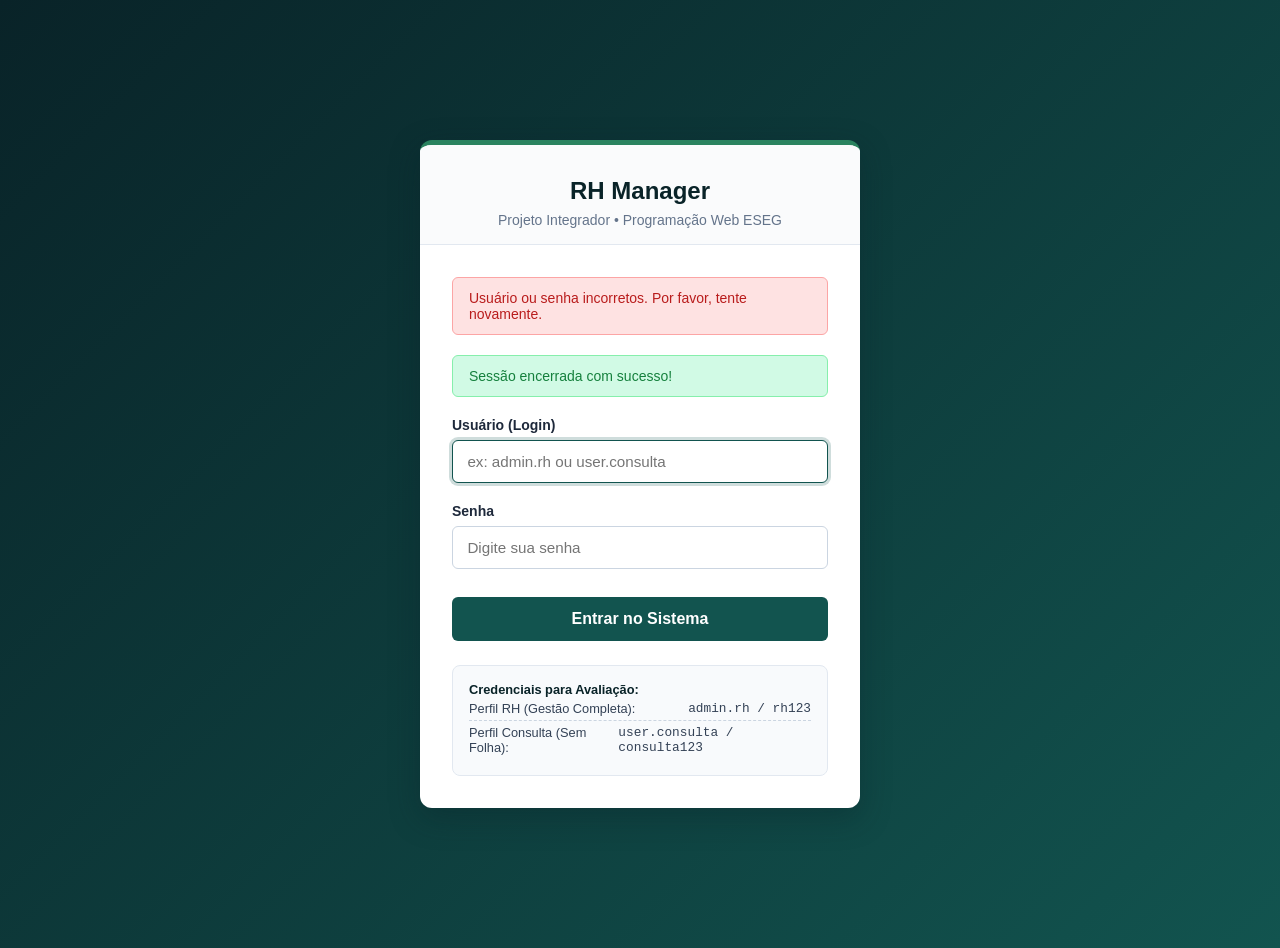
==== src/main/resources/templates/login.html @ 0c0eed61 "feat(fase-10): interface server-side dinamica com thymeleaf, controle de exibicao sec:authorize e fo" ====
<!DOCTYPE html>
<html xmlns:th="http://www.thymeleaf.org" lang="pt-br">
<head>
    <meta charset="UTF-8">
    <meta name="viewport" content="width=device-width, initial-scale=1.0">
    <title>Login • RH Manager</title>
    <link rel="stylesheet" th:href="@{/css/style.css}">
    <style>
        body {
            display: flex;
            align-items: center;
            justify-content: center;
            min-height: 100vh;
            background: linear-gradient(135deg, #092328 0%, #12544F 100%);
            margin: 0;
            padding: 1.5rem;
            font-family: -apple-system, BlinkMacSystemFont, "Segoe UI", Roboto, sans-serif;
        }

        .login-card {
            background: #ffffff;
            border-radius: 12px;
            box-shadow: 0 10px 30px rgba(9, 35, 40, 0.35);
            width: 100%;
            max-width: 440px;
            overflow: hidden;
            border-top: 5px solid #2A835F;
        }

        .login-header {
            padding: 2rem 2rem 1rem 2rem;
            text-align: center;
            background-color: #fafbfc;
            border-bottom: 1px solid #e2e8f0;
        }

        .login-header h2 {
            margin: 0 0 0.4rem 0;
            font-size: 1.5rem;
            color: #092328;
            font-weight: 700;
        }

        .login-header p {
            margin: 0;
            font-size: 0.875rem;
            color: #64748b;
        }

        .login-body {
            padding: 2rem;
        }

        .form-group {
            margin-bottom: 1.25rem;
        }

        .form-label {
            display: block;
            margin-bottom: 0.45rem;
            font-size: 0.875rem;
            font-weight: 600;
            color: #1e293b;
        }

        .form-control {
            width: 100%;
            padding: 0.75rem 0.9rem;
            font-size: 0.95rem;
            border: 1px solid #cbd5e1;
            border-radius: 6px;
            box-sizing: border-box;
            transition: all 0.2s ease;
        }

        .form-control:focus {
            outline: none;
            border-color: #12544F;
            box-shadow: 0 0 0 3px rgba(18, 84, 79, 0.2);
        }

        .btn-login {
            width: 100%;
            padding: 0.8rem;
            background-color: #12544F;
            color: #ffffff;
            border: none;
            border-radius: 6px;
            font-size: 1rem;
            font-weight: 600;
            cursor: pointer;
            transition: background-color 0.2s;
            margin-top: 0.5rem;
        }

        .btn-login:hover {
            background-color: #092328;
        }

        .alert {
            padding: 0.75rem 1rem;
            border-radius: 6px;
            font-size: 0.875rem;
            margin-bottom: 1.25rem;
        }

        .alert-danger {
            background-color: #fee2e2;
            color: #b91c1c;
            border: 1px solid #fca5a5;
        }

        .alert-success {
            background-color: #d1fae5;
            color: #15803d;
            border: 1px solid #86efac;
        }

        .credentials-box {
            margin-top: 1.5rem;
            padding: 1rem;
            background-color: #f8fafc;
            border: 1px solid #e2e8f0;
            border-radius: 8px;
            font-size: 0.8rem;
            color: #334155;
        }

        .credentials-box strong {
            color: #092328;
        }

        .credentials-item {
            display: flex;
            justify-content: space-between;
            padding: 0.25rem 0;
            border-bottom: 1px dashed #cbd5e1;
        }
        .credentials-item:last-child {
            border-bottom: none;
        }
    </style>
</head>
<body>

<div class="login-card">
    <div class="login-header">
        <h2>RH Manager</h2>
        <p>Projeto Integrador • Programação Web ESEG</p>
    </div>

    <div class="login-body">

        <!-- Mensagens de Feedback de Autenticação -->
        <div th:if="${param.error}" class="alert alert-danger">
            Usuário ou senha incorretos. Por favor, tente novamente.
        </div>
        <div th:if="${param.logout}" class="alert alert-success">
            Sessão encerrada com sucesso!
        </div>

        <form th:action="@{/login}" method="post">
            <div class="form-group">
                <label class="form-label" for="username">Usuário (Login)</label>
                <input class="form-control" type="text" id="username" name="username" placeholder="ex: admin.rh ou user.consulta" required autofocus>
            </div>

            <div class="form-group">
                <label class="form-label" for="password">Senha</label>
                <input class="form-control" type="password" id="password" name="password" placeholder="Digite sua senha" required>
            </div>

            <button type="submit" class="btn-login">Entrar no Sistema</button>
        </form>

        <!-- Informações de Teste para Avaliação (Edital Fases 09 e 10) -->
        <div class="credentials-box">
            <strong>Credenciais para Avaliação:</strong>
            <div class="credentials-item">
                <span>Perfil RH (Gestão Completa):</span>
                <code>admin.rh / rh123</code>
            </div>
            <div class="credentials-item">
                <span>Perfil Consulta (Sem Folha):</span>
                <code>user.consulta / consulta123</code>
            </div>
        </div>
    </div>
</div>

</body>
</html>
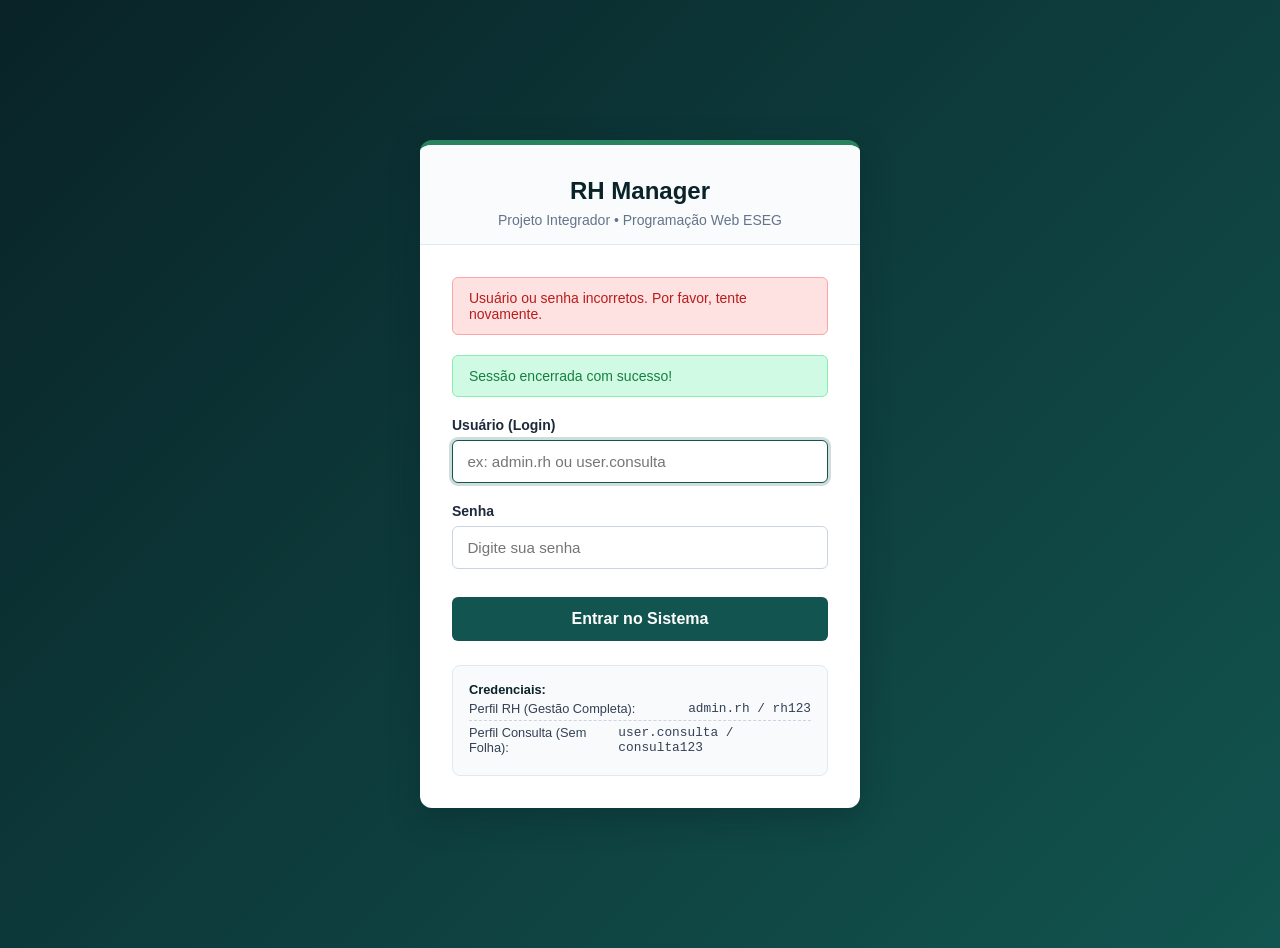
==== commit 655516d8: "Deixando a 3Entrega mais polida em telas e acessos" ====
--- a/src/main/resources/templates/login.html
+++ b/src/main/resources/templates/login.html
@@ -175,7 +175,7 @@
 
         <!-- Informações de Teste para Avaliação (Edital Fases 09 e 10) -->
         <div class="credentials-box">
-            <strong>Credenciais para Avaliação:</strong>
+            <strong>Credenciais:</strong>
             <div class="credentials-item">
                 <span>Perfil RH (Gestão Completa):</span>
                 <code>admin.rh / rh123</code>
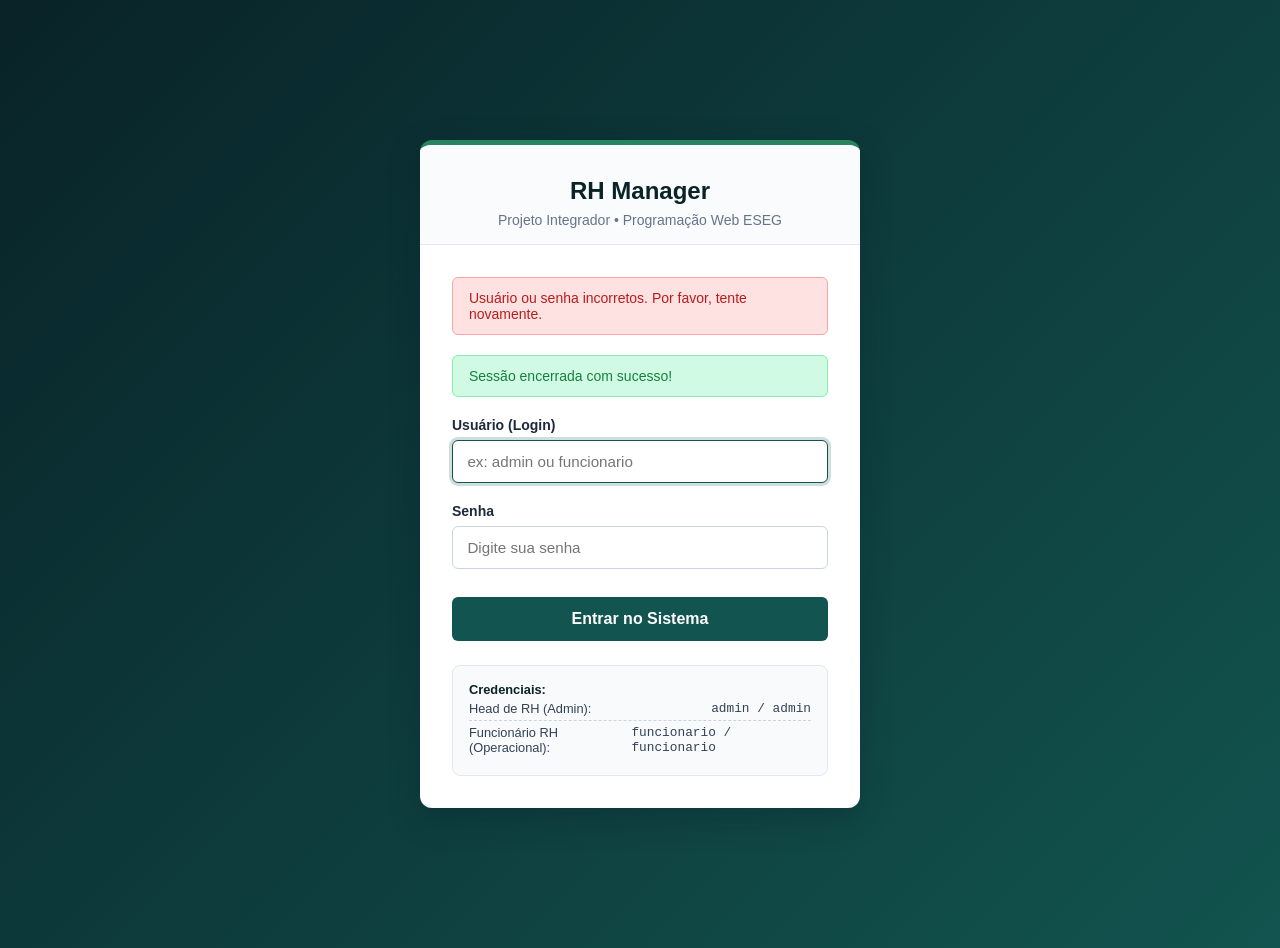
==== commit ba33a1d4: "feat(ui): novo header, remocao de abas duplicadas e vinculos N:N embutidos" ====
--- a/src/main/resources/templates/login.html
+++ b/src/main/resources/templates/login.html
@@ -162,7 +162,7 @@
         <form th:action="@{/login}" method="post">
             <div class="form-group">
                 <label class="form-label" for="username">Usuário (Login)</label>
-                <input class="form-control" type="text" id="username" name="username" placeholder="ex: admin.rh ou user.consulta" required autofocus>
+                <input class="form-control" type="text" id="username" name="username" placeholder="ex: admin ou funcionario" required autofocus>
             </div>
 
             <div class="form-group">
@@ -177,12 +177,12 @@
         <div class="credentials-box">
             <strong>Credenciais:</strong>
             <div class="credentials-item">
-                <span>Perfil RH (Gestão Completa):</span>
-                <code>admin.rh / rh123</code>
+                <span>Head de RH (Admin):</span>
+                <code>admin / admin</code>
             </div>
             <div class="credentials-item">
-                <span>Perfil Consulta (Sem Folha):</span>
-                <code>user.consulta / consulta123</code>
+                <span>Funcionário RH (Operacional):</span>
+                <code>funcionario / funcionario</code>
             </div>
         </div>
     </div>
